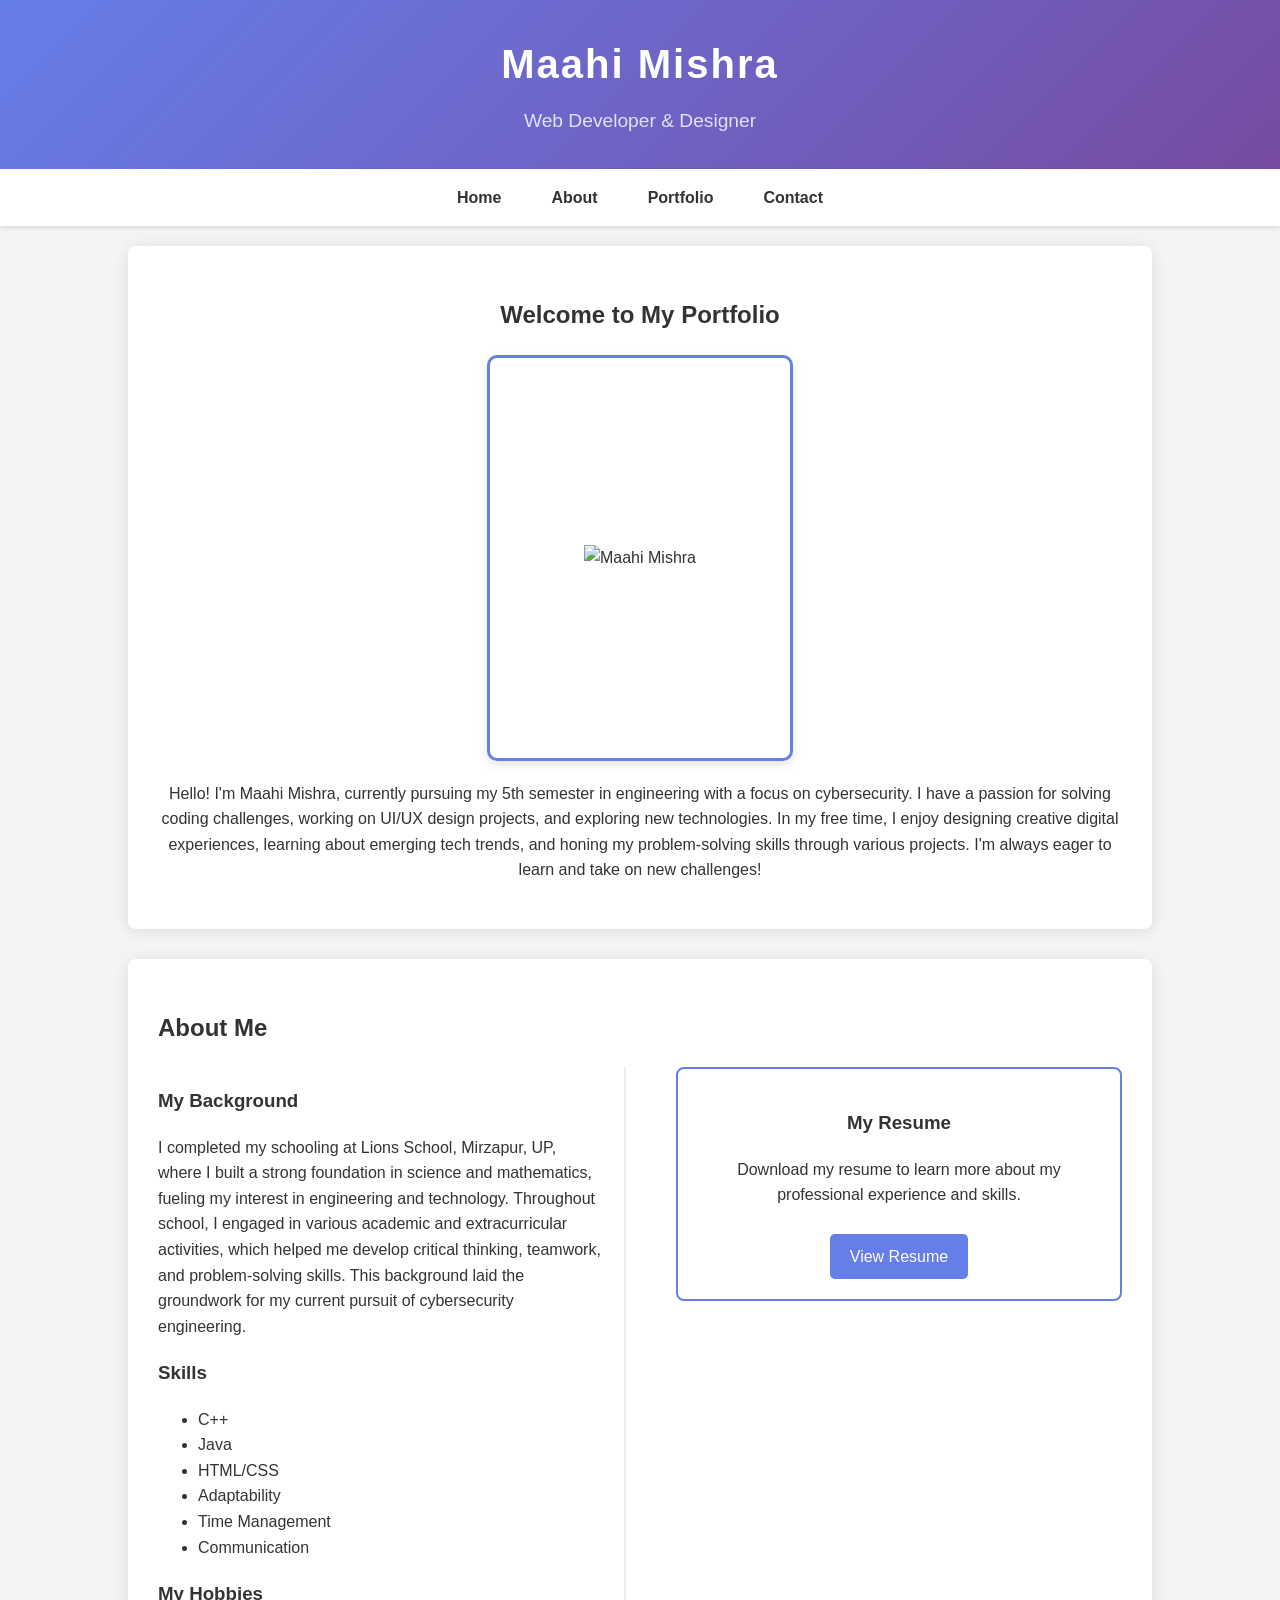
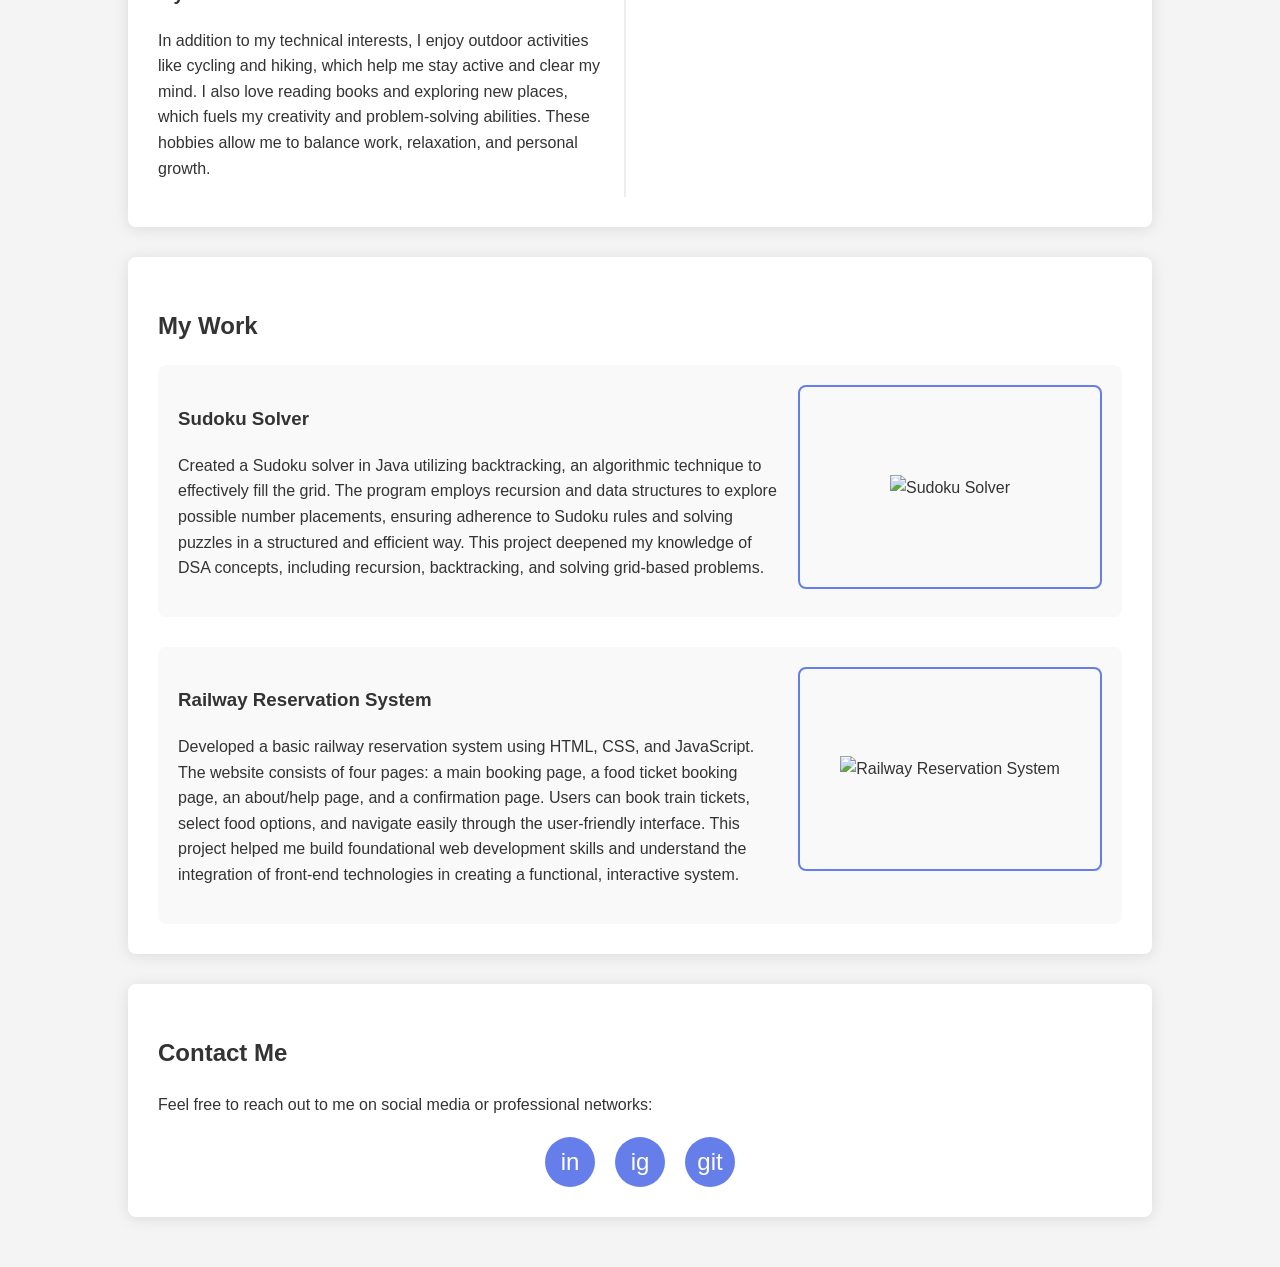
==== index.html @ f360caf4 "added index.html" ====
<!DOCTYPE html>
<html lang="en">
<head>
    <meta charset="UTF-8">
    <meta name="viewport" content="width=device-width, initial-scale=1.0">
    <title>Maahi Mishra - Portfolio</title>
    <style>
        /* Base styles */
        body {
            font-family: 'Arial', sans-serif;
            line-height: 1.6;
            margin: 0;
            padding: 0;
            color: #333;
            background-color: #f4f4f4;
        }
        
        /* Header styles */
        header {
            background: linear-gradient(135deg, #667eea 0%, #764ba2 100%);
            color: #fff;
            text-align: center;
            padding: 2rem;
            box-shadow: 0 2px 5px rgba(0,0,0,0.1);
        }
        
        header h1 {
            margin: 0;
            font-size: 2.5rem;
            letter-spacing: 2px;
        }
        
        header p {
            margin: 10px 0 0;
            font-size: 1.2rem;
            opacity: 0.8;
        }
        
        /* Navigation styles */
        nav {
            background: #fff;
            padding: 1rem;
            box-shadow: 0 2px 5px rgba(0,0,0,0.1);
            position: sticky;
            top: 0;
            z-index: 1000;
        }
        
        nav ul {
            list-style-type: none;
            padding: 0;
            margin: 0;
            display: flex;
            justify-content: center;
        }
        
        nav ul li {
            margin: 0 15px;
        }
        
        nav ul li a {
            color: #333;
            text-decoration: none;
            font-weight: bold;
            padding: 5px 10px;
            border-radius: 5px;
            transition: all 0.3s ease;
        }
        
        nav ul li a:hover {
            background-color: #667eea;
            color: #fff;
        }
        
        /* Container styles */
        .container {
            width: 80%;
            margin: auto;
            overflow: hidden;
            padding: 20px;
        }
        
        /* Section styles */
        section {
            background-color: #fff;
            padding: 30px;
            margin-bottom: 30px;
            border-radius: 8px;
            box-shadow: 0 2px 15px rgba(0,0,0,0.1);
            transition: transform 0.3s ease;
        }
        
        section:hover {
            transform: translateY(-5px);
        }
        
        /* Home section styles */
        #home {
            text-align: center;
        }
        
        .image-box {
            width: 300px;
            height: 400px;
            border: 3px solid #667eea;
            margin: 20px auto;
            display: flex;
            justify-content: center;
            align-items: center;
            overflow: hidden;
            border-radius: 10px;
            box-shadow: 0 4px 10px rgba(0,0,0,0.1);
        }
        
        .image-box img {
            max-width: 100%;
            max-height: 100%;
            object-fit: cover;
            transition: transform 0.3s ease;
        }
        
        .image-box:hover img {
            transform: scale(1.05);
        }
        
        /* About section styles */
        .about-container {
            display: flex;
            justify-content: space-between;
            gap: 30px;
        }
        
        .about-left, .about-right {
            flex: 1;
        }
        
        .about-left {
            border-right: 2px solid #eee;
            padding-right: 20px;
        }
        
        .about-right {
            padding-left: 20px;
        }
        
        .resume-box {
            border: 2px solid #667eea;
            padding: 20px;
            text-align: center;
            border-radius: 8px;
        }
        
        .resume-box a {
            display: inline-block;
            margin-top: 10px;
            padding: 10px 20px;
            background-color: #667eea;
            color: #fff;
            text-decoration: none;
            border-radius: 5px;
            transition: background-color 0.3s ease;
        }
        
        .resume-box a:hover {
            background-color: #764ba2;
        }
        
        /* Portfolio section styles */
        .project-container {
            display: flex;
            flex-direction: column;
            gap: 30px;
        }
        
        .project {
            display: flex;
            justify-content: space-between;
            gap: 20px;
            padding: 20px;
            background-color: #f9f9f9;
            border-radius: 8px;
            transition: all 0.3s ease;
        }
        
        .project:hover {
            transform: translateY(-5px);
            box-shadow: 0 5px 15px rgba(0,0,0,0.1);
        }
        
        .project-text {
            flex: 1;
        }
        
        .project-image {
            width: 300px;
            height: 200px;
            border: 2px solid #667eea;
            display: flex;
            justify-content: center;
            align-items: center;
            overflow: hidden;
            border-radius: 8px;
        }
        
        .project-image img {
            max-width: 100%;
            max-height: 100%;
            object-fit: cover;
            transition: transform 0.3s ease;
        }
        
        .project-image:hover img {
            transform: scale(1.05);
        }
        
        /* Contact section styles */
        .social-icons {
            display: flex;
            justify-content: center;
            gap: 20px;
            margin-top: 20px;
        }
        
        .social-icon {
            width: 50px;
            height: 50px;
            background-color: #667eea;
            border-radius: 50%;
            display: flex;
            justify-content: center;
            align-items: center;
            color: #fff;
            text-decoration: none;
            font-size: 24px;
            transition: all 0.3s ease;
        }
        
        .social-icon:hover {
            background-color: #764ba2;
            transform: scale(1.1);
        }
        
        /* Responsive styles */
        @media (max-width: 768px) {
            .about-container, .project {
                flex-direction: column;
            }
            
            .about-left {
                border-right: none;
                border-bottom: 2px solid #eee;
                padding-bottom: 20px;
                margin-bottom: 20px;
            }
            
            .about-right {
                padding-left: 0;
            }
            
            .project-image {
                width: 100%;
                height: 200px;
            }
        }
    </style>
</head>
<body>
    <header>
        <h1>Maahi Mishra</h1>
        <p>Web Developer & Designer</p>
    </header>

    <nav>
        <ul>
            <li><a href="#home">Home</a></li>
            <li><a href="#about">About</a></li>
            <li><a href="#portfolio">Portfolio</a></li>
            <li><a href="#contact">Contact</a></li>
        </ul>
    </nav>

    <div class="container">
        <section id="home">
            <h2>Welcome to My Portfolio</h2>
            <div class="image-box">
                <img src="https://i.ibb.co/MhTJpkH/maahi-01.jpg" alt="Maahi Mishra">
            </div>
            <p>Hello! I'm Maahi Mishra, currently pursuing my 5th semester in engineering with a focus on cybersecurity. I have a passion for solving coding challenges, working on UI/UX design projects, and exploring new technologies. In my free time, I enjoy designing creative digital experiences, learning about emerging tech trends, and honing my problem-solving skills through various projects. I'm always eager to learn and take on new challenges!</p>
        </section>

        <section id="about">
            <h2>About Me</h2>
            <div class="about-container">
                <div class="about-left">
                    <h3>My Background</h3>
                    <p>I completed my schooling at Lions School, Mirzapur, UP, where I built a strong foundation in science and mathematics, fueling my interest in engineering and technology. Throughout school, I engaged in various academic and extracurricular activities, which helped me develop critical thinking, teamwork, and problem-solving skills. This background laid the groundwork for my current pursuit of cybersecurity engineering.</p>
                    <h3>Skills</h3>
                    <ul>
                        <li>C++</li>
                        <li>Java</li>
                        <li>HTML/CSS</li>
                        <li>Adaptability</li>
                        <li>Time Management</li>
                        <li>Communication</li>
                    </ul>
                    <h3>My Hobbies</h3>
                    <p>In addition to my technical interests, I enjoy outdoor activities like cycling and hiking, which help me stay active and clear my mind. I also love reading books and exploring new places, which fuels my creativity and problem-solving abilities. These hobbies allow me to balance work, relaxation, and personal growth.</p>
                </div>
                <div class="about-right">
                    <div class="resume-box">
                        <h3>My Resume</h3>
                        <p>Download my resume to learn more about my professional experience and skills.</p>
                        <a href="https://i.ibb.co/tsQxsyq/maahi-resume.jpg" target="_blank">View Resume</a>

                    </div>
                </div>
            </div>
        </section>

        <section id="portfolio">
            <h2>My Work</h2>
            <div class="project-container">
                <div class="project">
                    <div class="project-text">
                        <h3>Sudoku Solver</h3>
                        <p>Created a Sudoku solver in Java utilizing backtracking, an algorithmic technique to effectively fill the grid. The program employs recursion and data structures to explore possible number placements, ensuring adherence to Sudoku rules and solving puzzles in a structured and efficient way. This project deepened my knowledge of DSA concepts, including recursion, backtracking, and solving grid-based problems.</p>
                    </div>
                    <div class="project-image">
                        <img src="https://i.ibb.co/c1zvZBn/sudoku.png" alt="Sudoku Solver">

                    </div>
                </div>
                <div class="project">
                    <div class="project-text">
                        <h3>Railway Reservation System</h3>
                        <p>Developed a basic railway reservation system using HTML, CSS, and JavaScript. The website consists of four pages: a main booking page, a food ticket booking page, an about/help page, and a confirmation page. Users can book train tickets, select food options, and navigate easily through the user-friendly interface. This project helped me build foundational web development skills and understand the integration of front-end technologies in creating a functional, interactive system.</p>
                    </div>
                    <div class="project-image">
                        <img src="https://i.ibb.co/b2PqzYH/railways.jpg" alt="Railway Reservation System">
                    </div>
                </div>
            </div>
        </section>

        <section id="contact">
            <h2>Contact Me</h2>
            <p>Feel free to reach out to me on social media or professional networks:</p>
            <div class="social-icons">
                <a href="https://www.linkedin.com/in/maahi-mishra-53179b255" class="social-icon" target="_blank">in</a>
                <a href="https://www.instagram.com/your-profile" class="social-icon" target="_blank">ig</a>
                <a href="https://github.com/MaahiMishra12222768" class="social-icon" target="_blank">git</a>
            </div>
        </section>
    </div>

    <script>
        document.querySelectorAll('nav a').forEach(anchor => {
            anchor.addEventListener('click', function(e) {
                e.preventDefault();
                document.querySelector(this.getAttribute('href')).scrollIntoView({
                    behavior: 'smooth'
                });
            });
        });
    </script>
</body>
</html>
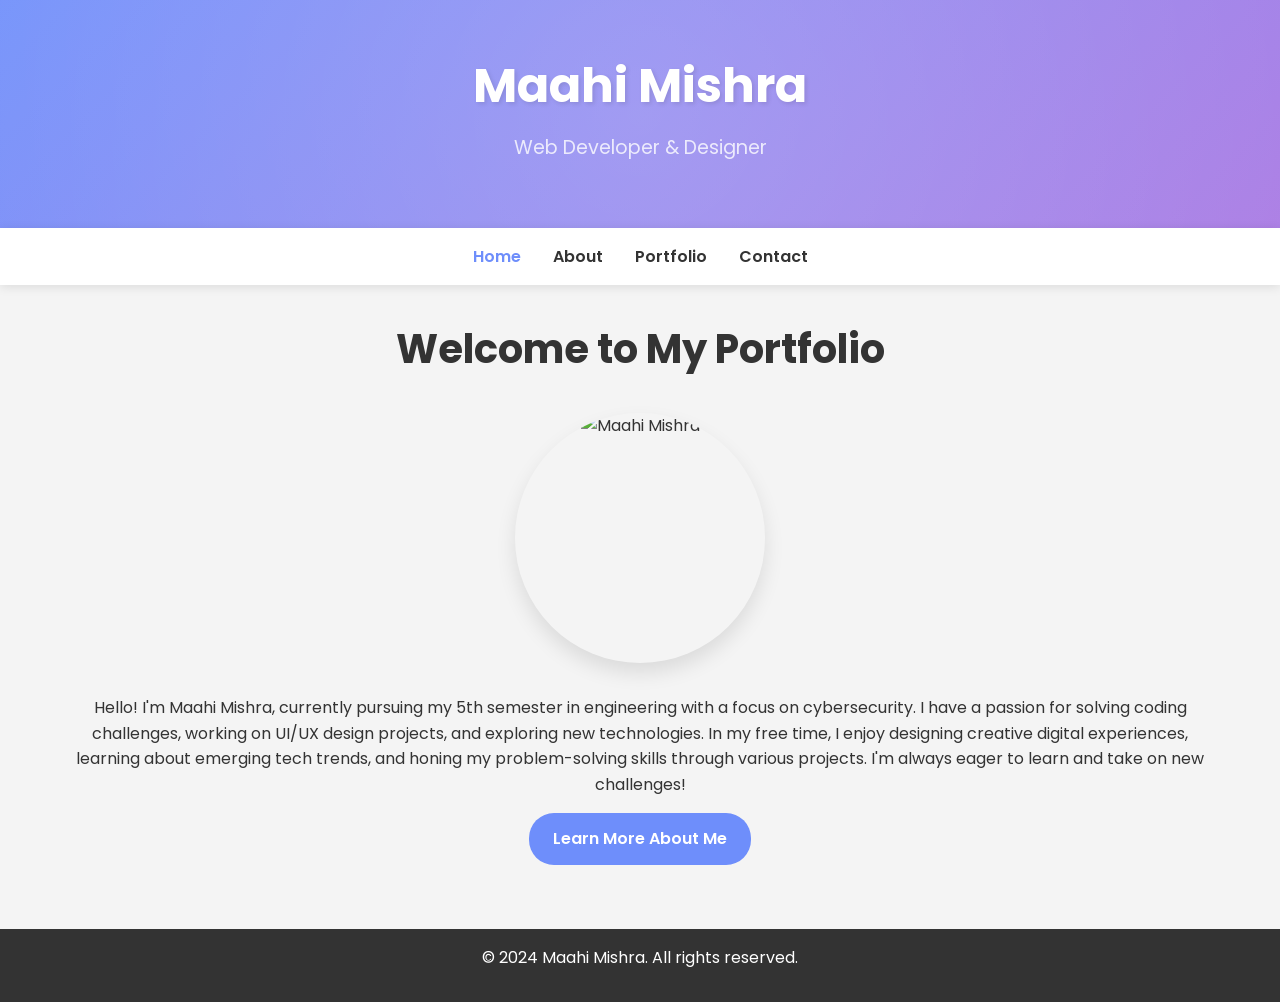
==== commit aa094f8b: "Updated portfolio" ====
--- a/index.html
+++ b/index.html
@@ -3,279 +3,25 @@
 <head>
     <meta charset="UTF-8">
     <meta name="viewport" content="width=device-width, initial-scale=1.0">
-    <title>Maahi Mishra - Portfolio</title>
-    <style>
-        /* Base styles */
-        body {
-            font-family: 'Arial', sans-serif;
-            line-height: 1.6;
-            margin: 0;
-            padding: 0;
-            color: #333;
-            background-color: #f4f4f4;
-        }
-        
-        /* Header styles */
-        header {
-            background: linear-gradient(135deg, #667eea 0%, #764ba2 100%);
-            color: #fff;
-            text-align: center;
-            padding: 2rem;
-            box-shadow: 0 2px 5px rgba(0,0,0,0.1);
-        }
-        
-        header h1 {
-            margin: 0;
-            font-size: 2.5rem;
-            letter-spacing: 2px;
-        }
-        
-        header p {
-            margin: 10px 0 0;
-            font-size: 1.2rem;
-            opacity: 0.8;
-        }
-        
-        /* Navigation styles */
-        nav {
-            background: #fff;
-            padding: 1rem;
-            box-shadow: 0 2px 5px rgba(0,0,0,0.1);
-            position: sticky;
-            top: 0;
-            z-index: 1000;
-        }
-        
-        nav ul {
-            list-style-type: none;
-            padding: 0;
-            margin: 0;
-            display: flex;
-            justify-content: center;
-        }
-        
-        nav ul li {
-            margin: 0 15px;
-        }
-        
-        nav ul li a {
-            color: #333;
-            text-decoration: none;
-            font-weight: bold;
-            padding: 5px 10px;
-            border-radius: 5px;
-            transition: all 0.3s ease;
-        }
-        
-        nav ul li a:hover {
-            background-color: #667eea;
-            color: #fff;
-        }
-        
-        /* Container styles */
-        .container {
-            width: 80%;
-            margin: auto;
-            overflow: hidden;
-            padding: 20px;
-        }
-        
-        /* Section styles */
-        section {
-            background-color: #fff;
-            padding: 30px;
-            margin-bottom: 30px;
-            border-radius: 8px;
-            box-shadow: 0 2px 15px rgba(0,0,0,0.1);
-            transition: transform 0.3s ease;
-        }
-        
-        section:hover {
-            transform: translateY(-5px);
-        }
-        
-        /* Home section styles */
-        #home {
-            text-align: center;
-        }
-        
-        .image-box {
-            width: 300px;
-            height: 400px;
-            border: 3px solid #667eea;
-            margin: 20px auto;
-            display: flex;
-            justify-content: center;
-            align-items: center;
-            overflow: hidden;
-            border-radius: 10px;
-            box-shadow: 0 4px 10px rgba(0,0,0,0.1);
-        }
-        
-        .image-box img {
-            max-width: 100%;
-            max-height: 100%;
-            object-fit: cover;
-            transition: transform 0.3s ease;
-        }
-        
-        .image-box:hover img {
-            transform: scale(1.05);
-        }
-        
-        /* About section styles */
-        .about-container {
-            display: flex;
-            justify-content: space-between;
-            gap: 30px;
-        }
-        
-        .about-left, .about-right {
-            flex: 1;
-        }
-        
-        .about-left {
-            border-right: 2px solid #eee;
-            padding-right: 20px;
-        }
-        
-        .about-right {
-            padding-left: 20px;
-        }
-        
-        .resume-box {
-            border: 2px solid #667eea;
-            padding: 20px;
-            text-align: center;
-            border-radius: 8px;
-        }
-        
-        .resume-box a {
-            display: inline-block;
-            margin-top: 10px;
-            padding: 10px 20px;
-            background-color: #667eea;
-            color: #fff;
-            text-decoration: none;
-            border-radius: 5px;
-            transition: background-color 0.3s ease;
-        }
-        
-        .resume-box a:hover {
-            background-color: #764ba2;
-        }
-        
-        /* Portfolio section styles */
-        .project-container {
-            display: flex;
-            flex-direction: column;
-            gap: 30px;
-        }
-        
-        .project {
-            display: flex;
-            justify-content: space-between;
-            gap: 20px;
-            padding: 20px;
-            background-color: #f9f9f9;
-            border-radius: 8px;
-            transition: all 0.3s ease;
-        }
-        
-        .project:hover {
-            transform: translateY(-5px);
-            box-shadow: 0 5px 15px rgba(0,0,0,0.1);
-        }
-        
-        .project-text {
-            flex: 1;
-        }
-        
-        .project-image {
-            width: 300px;
-            height: 200px;
-            border: 2px solid #667eea;
-            display: flex;
-            justify-content: center;
-            align-items: center;
-            overflow: hidden;
-            border-radius: 8px;
-        }
-        
-        .project-image img {
-            max-width: 100%;
-            max-height: 100%;
-            object-fit: cover;
-            transition: transform 0.3s ease;
-        }
-        
-        .project-image:hover img {
-            transform: scale(1.05);
-        }
-        
-        /* Contact section styles */
-        .social-icons {
-            display: flex;
-            justify-content: center;
-            gap: 20px;
-            margin-top: 20px;
-        }
-        
-        .social-icon {
-            width: 50px;
-            height: 50px;
-            background-color: #667eea;
-            border-radius: 50%;
-            display: flex;
-            justify-content: center;
-            align-items: center;
-            color: #fff;
-            text-decoration: none;
-            font-size: 24px;
-            transition: all 0.3s ease;
-        }
-        
-        .social-icon:hover {
-            background-color: #764ba2;
-            transform: scale(1.1);
-        }
-        
-        /* Responsive styles */
-        @media (max-width: 768px) {
-            .about-container, .project {
-                flex-direction: column;
-            }
-            
-            .about-left {
-                border-right: none;
-                border-bottom: 2px solid #eee;
-                padding-bottom: 20px;
-                margin-bottom: 20px;
-            }
-            
-            .about-right {
-                padding-left: 0;
-            }
-            
-            .project-image {
-                width: 100%;
-                height: 200px;
-            }
-        }
-    </style>
+    <title>Maahi Mishra - Home</title>
+    <link href="https://fonts.googleapis.com/css2?family=Poppins:wght@300;400;600;700&display=swap" rel="stylesheet">
+    <link rel="stylesheet" href="https://cdnjs.cloudflare.com/ajax/libs/font-awesome/6.4.0/css/all.min.css">
+    <link rel="stylesheet" href="style.css">
 </head>
 <body>
     <header>
-        <h1>Maahi Mishra</h1>
-        <p>Web Developer & Designer</p>
+        <div class="header-content">
+            <h1>Maahi Mishra</h1>
+            <p>Web Developer & Designer</p>
+        </div>
     </header>
 
-    <nav>
+    <nav id="navbar">
         <ul>
-            <li><a href="#home">Home</a></li>
-            <li><a href="#about">About</a></li>
-            <li><a href="#portfolio">Portfolio</a></li>
-            <li><a href="#contact">Contact</a></li>
+            <li><a href="index.html" class="active">Home</a></li>
+            <li><a href="about.html">About</a></li>
+            <li><a href="portfolio.html">Portfolio</a></li>
+            <li><a href="contact.html">Contact</a></li>
         </ul>
     </nav>
 
@@ -285,83 +31,21 @@
             <div class="image-box">
                 <img src="https://i.ibb.co/MhTJpkH/maahi-01.jpg" alt="Maahi Mishra">
             </div>
-            <p>Hello! I'm Maahi Mishra, currently pursuing my 5th semester in engineering with a focus on cybersecurity. I have a passion for solving coding challenges, working on UI/UX design projects, and exploring new technologies. In my free time, I enjoy designing creative digital experiences, learning about emerging tech trends, and honing my problem-solving skills through various projects. I'm always eager to learn and take on new challenges!</p>
-        </section>
-
-        <section id="about">
-            <h2>About Me</h2>
-            <div class="about-container">
-                <div class="about-left">
-                    <h3>My Background</h3>
-                    <p>I completed my schooling at Lions School, Mirzapur, UP, where I built a strong foundation in science and mathematics, fueling my interest in engineering and technology. Throughout school, I engaged in various academic and extracurricular activities, which helped me develop critical thinking, teamwork, and problem-solving skills. This background laid the groundwork for my current pursuit of cybersecurity engineering.</p>
-                    <h3>Skills</h3>
-                    <ul>
-                        <li>C++</li>
-                        <li>Java</li>
-                        <li>HTML/CSS</li>
-                        <li>Adaptability</li>
-                        <li>Time Management</li>
-                        <li>Communication</li>
-                    </ul>
-                    <h3>My Hobbies</h3>
-                    <p>In addition to my technical interests, I enjoy outdoor activities like cycling and hiking, which help me stay active and clear my mind. I also love reading books and exploring new places, which fuels my creativity and problem-solving abilities. These hobbies allow me to balance work, relaxation, and personal growth.</p>
-                </div>
-                <div class="about-right">
-                    <div class="resume-box">
-                        <h3>My Resume</h3>
-                        <p>Download my resume to learn more about my professional experience and skills.</p>
-                        <a href="https://i.ibb.co/tsQxsyq/maahi-resume.jpg" target="_blank">View Resume</a>
-
-                    </div>
-                </div>
-            </div>
-        </section>
-
-        <section id="portfolio">
-            <h2>My Work</h2>
-            <div class="project-container">
-                <div class="project">
-                    <div class="project-text">
-                        <h3>Sudoku Solver</h3>
-                        <p>Created a Sudoku solver in Java utilizing backtracking, an algorithmic technique to effectively fill the grid. The program employs recursion and data structures to explore possible number placements, ensuring adherence to Sudoku rules and solving puzzles in a structured and efficient way. This project deepened my knowledge of DSA concepts, including recursion, backtracking, and solving grid-based problems.</p>
-                    </div>
-                    <div class="project-image">
-                        <img src="https://i.ibb.co/c1zvZBn/sudoku.png" alt="Sudoku Solver">
-
-                    </div>
-                </div>
-                <div class="project">
-                    <div class="project-text">
-                        <h3>Railway Reservation System</h3>
-                        <p>Developed a basic railway reservation system using HTML, CSS, and JavaScript. The website consists of four pages: a main booking page, a food ticket booking page, an about/help page, and a confirmation page. Users can book train tickets, select food options, and navigate easily through the user-friendly interface. This project helped me build foundational web development skills and understand the integration of front-end technologies in creating a functional, interactive system.</p>
-                    </div>
-                    <div class="project-image">
-                        <img src="https://i.ibb.co/b2PqzYH/railways.jpg" alt="Railway Reservation System">
-                    </div>
-                </div>
-            </div>
-        </section>
-
-        <section id="contact">
-            <h2>Contact Me</h2>
-            <p>Feel free to reach out to me on social media or professional networks:</p>
-            <div class="social-icons">
-                <a href="https://www.linkedin.com/in/maahi-mishra-53179b255" class="social-icon" target="_blank">in</a>
-                <a href="https://www.instagram.com/your-profile" class="social-icon" target="_blank">ig</a>
-                <a href="https://github.com/MaahiMishra12222768" class="social-icon" target="_blank">git</a>
-            </div>
+            <p>Hello! I'm Maahi Mishra, currently pursuing my 5th semester in
+                 engineering with a focus on cybersecurity. I have a passion for
+                  solving coding challenges, working on UI/UX design projects, and
+                   exploring new technologies. In my free time, I enjoy designing creative
+                    digital experiences, learning about emerging tech trends, and honing my
+                     problem-solving skills through various projects. I'm always eager to learn
+                      and take on new challenges!</p>
+            <a href="about.html" class="cta-button">Learn More About Me</a>
         </section>
     </div>
 
-    <script>
-        document.querySelectorAll('nav a').forEach(anchor => {
-            anchor.addEventListener('click', function(e) {
-                e.preventDefault();
-                document.querySelector(this.getAttribute('href')).scrollIntoView({
-                    behavior: 'smooth'
-                });
-            });
-        });
-    </script>
+    <footer>
+        <p>&copy; 2024 Maahi Mishra. All rights reserved.</p>
+    </footer>
+
+    <script src="script.js"></script>
 </body>
 </html>
--- a/style.css
+++ b/style.css
@@ -0,0 +1,269 @@
+/* Base styles */
+* {
+    margin: 0;
+    padding: 0;
+    box-sizing: border-box;
+}
+
+body {
+    font-family: 'Poppins', sans-serif;
+    line-height: 1.6;
+    color: #333;
+    background-color: #f4f4f4;
+}
+
+.container {
+    max-width: 1200px;
+    margin: 0 auto;
+    padding: 2rem;
+}
+
+/* Header styles */
+header {
+    background: linear-gradient(135deg, #6e8efb, #a777e3);
+    color: #fff;
+    text-align: center;
+    padding: 3rem 0;
+    position: relative;
+    overflow: hidden;
+}
+
+.header-content {
+    position: relative;
+    z-index: 1;
+}
+
+header::before {
+    content: '';
+    position: absolute;
+    top: -50%;
+    left: -50%;
+    width: 200%;
+    height: 200%;
+    background: radial-gradient(circle, rgba(255,255,255,0.2) 0%, rgba(255,255,255,0) 80%);
+    animation: rotate 20s linear infinite;
+}
+
+@keyframes rotate {
+    0% { transform: rotate(0deg); }
+    100% { transform: rotate(360deg); }
+}
+
+header h1 {
+    font-size: 3rem;
+    margin-bottom: 0.5rem;
+    text-shadow: 2px 2px 4px rgba(0,0,0,0.1);
+}
+
+header p {
+    font-size: 1.2rem;
+    opacity: 0.8;
+}
+
+/* Navigation styles */
+#navbar {
+    background: #fff;
+    box-shadow: 0 2px 10px rgba(0,0,0,0.1);
+    position: sticky;
+    top: 0;
+    z-index: 1000;
+}
+
+#navbar ul {
+    display: flex;
+    justify-content: center;
+    list-style-type: none;
+}
+
+#navbar ul li {
+    padding: 1rem;
+}
+
+#navbar ul li a {
+    color: #333;
+    text-decoration: none;
+    font-weight: 600;
+    transition: color 0.3s ease;
+}
+
+#navbar ul li a:hover,
+#navbar ul li a.active {
+    color: #6e8efb;
+}
+
+/* Home page styles */
+#home {
+    text-align: center;
+}
+
+.image-box {
+    width: 250px;
+    height: 250px;
+    margin: 2rem auto;
+    border-radius: 50%;
+    overflow: hidden;
+    box-shadow: 0 10px 20px rgba(0,0,0,0.1);
+}
+
+.image-box img {
+    width: 100%;
+    height: 100%;
+    object-fit: cover;
+}
+
+/* About page styles */
+.about-container {
+    display: flex;
+    gap: 2rem;
+    margin-top: 2rem;
+}
+
+.about-left, .about-right {
+    flex: 1;
+}
+
+.skills-list {
+    list-style-type: none;
+    padding: 0;
+}
+
+.skills-list li {
+    background-color: #6e8efb;
+    color: #fff;
+    padding: 0.5rem 1rem;
+    margin: 0.5rem 0;
+    border-radius: 20px;
+    display: inline-block;
+    font-size: 0.9rem;
+}
+
+.resume-box {
+    background-color: #fff;
+    padding: 2rem;
+    border-radius: 10px;
+    box-shadow: 0 5px 15px rgba(0,0,0,0.1);
+}
+
+/* Portfolio page styles */
+.project {
+    background-color: #fff;
+    border-radius: 10px;
+    overflow: hidden;
+    box-shadow: 0 5px 15px rgba(0,0,0,0.1);
+    margin-bottom: 2rem;
+}
+
+.project-image img {
+    width: 100%;
+    height: auto;
+    display: block;
+}
+
+.project-text {
+    padding: 1.5rem;
+}
+
+/* Contact page styles */
+.social-icons {
+    display: flex;
+    justify-content: center;
+    margin: 2rem 0;
+}
+
+.social-icon {
+    font-size: 2rem;
+    color: #6e8efb;
+    margin: 0 1rem;
+    transition: color 0.3s ease;
+}
+
+.social-icon:hover {
+    color: #a777e3;
+}
+
+.contact-form {
+    max-width: 600px;
+    margin: 0 auto;
+    background-color: #fff;
+    padding: 2rem;
+    border-radius: 10px;
+    box-shadow: 0 5px 15px rgba(0,0,0,0.1);
+}
+
+.contact-form h3 {
+    margin-bottom: 1rem;
+}
+
+.contact-form input,
+.contact-form textarea {
+    width: 100%;
+    padding: 0.8rem;
+    margin-bottom: 1rem;
+    border: 1px solid #ddd;
+    border-radius: 5px;
+    font-family: 'Poppins', sans-serif;
+}
+
+.contact-form textarea {
+    height: 150px;
+    resize: vertical;
+}
+
+/* General styles */
+h2 {
+    font-size: 2.5rem;
+    margin-bottom: 1.5rem;
+    color: #333;
+    text-align: center;
+}
+
+h3 {
+    font-size: 1.8rem;
+    margin-bottom: 1rem;
+    color: #444;
+}
+
+p {
+    margin-bottom: 1rem;
+}
+
+.cta-button {
+    display: inline-block;
+    background-color: #6e8efb;
+    color: #fff;
+    padding: 0.8rem 1.5rem;
+    border-radius: 25px;
+    text-decoration: none;
+    font-weight: 600;
+    transition: background-color 0.3s ease;
+    border: none;
+    cursor: pointer;
+}
+
+.cta-button:hover {
+    background-color: #a777e3;
+}
+
+/* Footer styles */
+footer {
+    background-color: #333;
+    color: #fff;
+    text-align: center;
+    padding: 1rem;
+    margin-top: 2rem;
+}
+
+/* Responsive design */
+@media (max-width: 768px) {
+    .about-container {
+        flex-direction: column;
+    }
+
+    .project {
+        flex-direction: column;
+    }
+
+    .project-image, .project-text {
+        width: 100%;
+    }
+}
